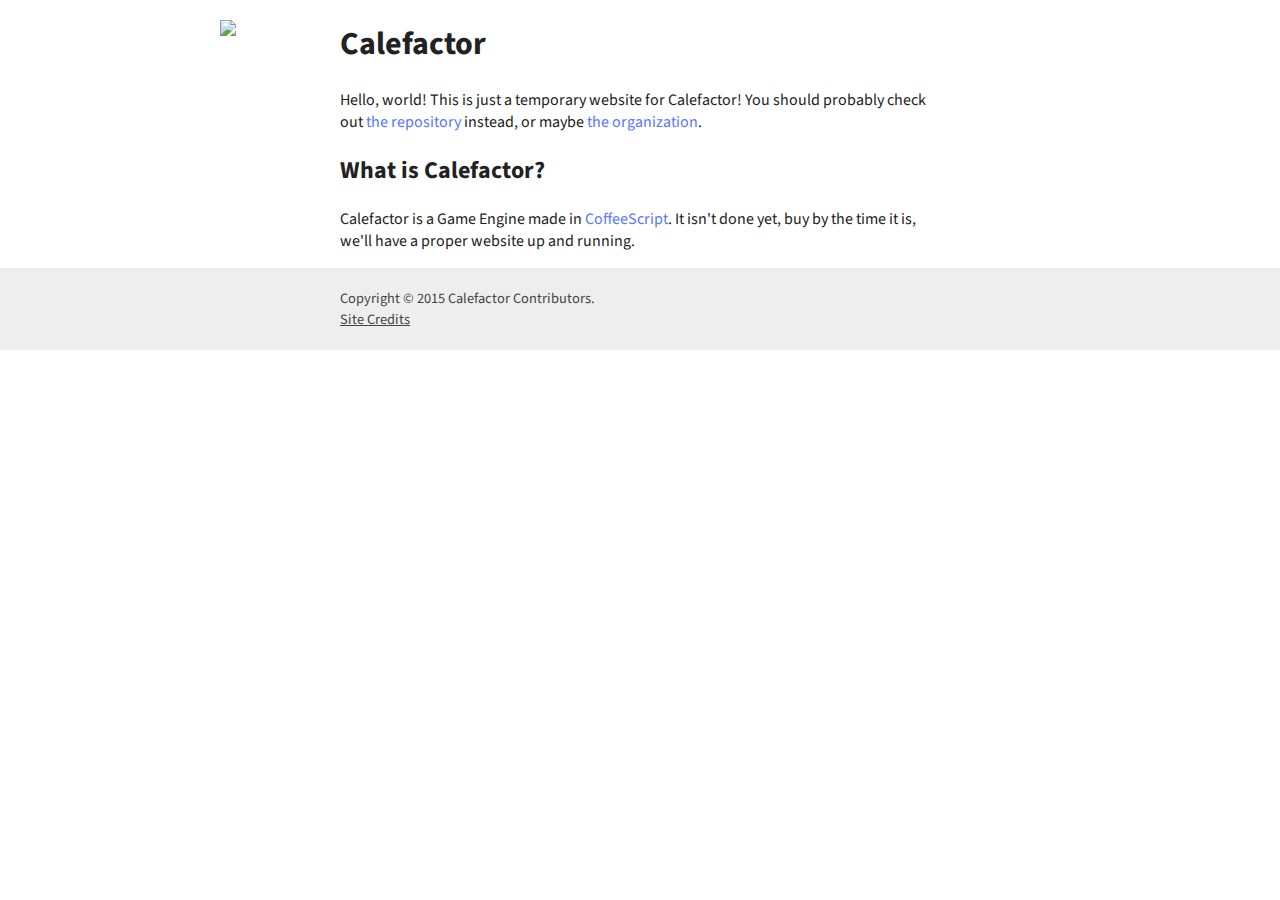
==== index.html @ 79f12207 "New Design, Credits" ====
<!DOCTYPE html>
<html>
  <head>
    <meta charset="utf-8">
    <title>Calefactor</title>
    <link rel="stylesheet" href="style.css">
    <link type="text/plain" rel="author" href="humans.txt" />
  </head>
  <body>
    <div class="centered">
      <h1>Calefactor</h1>
      <p>
        Hello, world!
        This is just a temporary website for Calefactor!
        You should probably check out <a href="https://github.com/cftr/cftr">the repository</a>
        instead, or maybe <a href="https://github.com/cftr">the organization</a>.
      </p>
      <h2>What is Calefactor?</h2>
      <p>
        Calefactor is a Game Engine made in <a href="http://coffeescript.org">CoffeeScript</a>.
        It isn't done yet, buy by the time it is, we'll have a proper website up and
        running.
      </p>
      <img class="cftr-icon" src="https://cftr.github.io/branding/icon.png" width="100">
    </div>
    <div class="copyright">
      <div class="centered">
        Copyright &copy; 2015 Calefactor Contributors.<br/>
        <a href="credits">Site Credits</a>
      </div>
    </div>
  </body>
</html>
---- style.css ----
@import url(http://fonts.googleapis.com/css?family=Source+Sans+Pro:400,700|Source+Code+Pro:400,700);
body {
  margin: 0;
  color: #222;
  font-family: 'Source Sans Pro';
}
.centered {
  width: 600px;
  margin: 0 auto;
}
.cftr-icon {
  position: fixed;
  top: 20px;
  left: calc(100vw / 2 - 420px);
  /*
  The 420px above is gotten from:
   +300px: half of body width, gets us to the page's center.
   +100px: width of icon, gets us to the left of the content.
   +20px: icon margin, gets us 20px padding to the left of the content.
  */
}
a {
  text-decoration: none;
  color: #57f;
}
a:hover {
  text-decoration: underline;
}
.copyright a {
  color: inherit;
  text-decoration: underline;
}
.copyright a:hover {
  color: #777;
}
.copyright {
  color: #444;
  background-color: #eee;
  width: 100vw;
  margin-top: 13px;
  padding: 20px 0;
  font-size: 0.9em;
}
@media screen and (max-width: 640px) {
  /*
  The 640px above is gotten from:
   +600px: The width of the content otherwise.
   +40px: Padding on the content.
  */
  .centered {
    width: calc(100vw - 40px);
  }
}
@media screen and (max-width: 900px) {
  .cftr-icon {
    position: static;
    margin: 5px 0;
  }
}
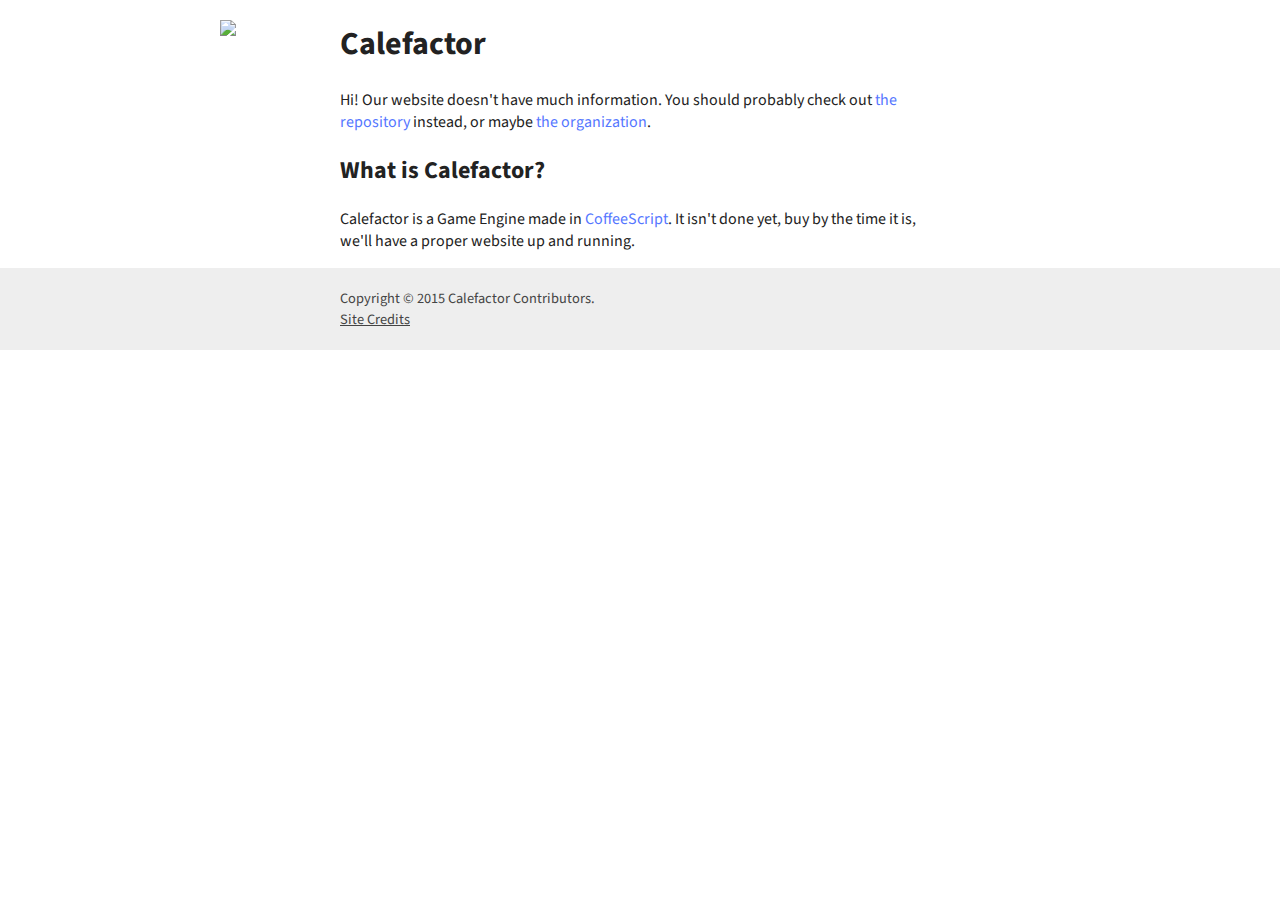
==== commit b97494a7: "Not Much Information" ====
--- a/index.html
+++ b/index.html
@@ -10,8 +10,7 @@
     <div class="centered">
       <h1>Calefactor</h1>
       <p>
-        Hello, world!
-        This is just a temporary website for Calefactor!
+        Hi! Our website doesn't have much information.
         You should probably check out <a href="https://github.com/cftr/cftr">the repository</a>
         instead, or maybe <a href="https://github.com/cftr">the organization</a>.
       </p>
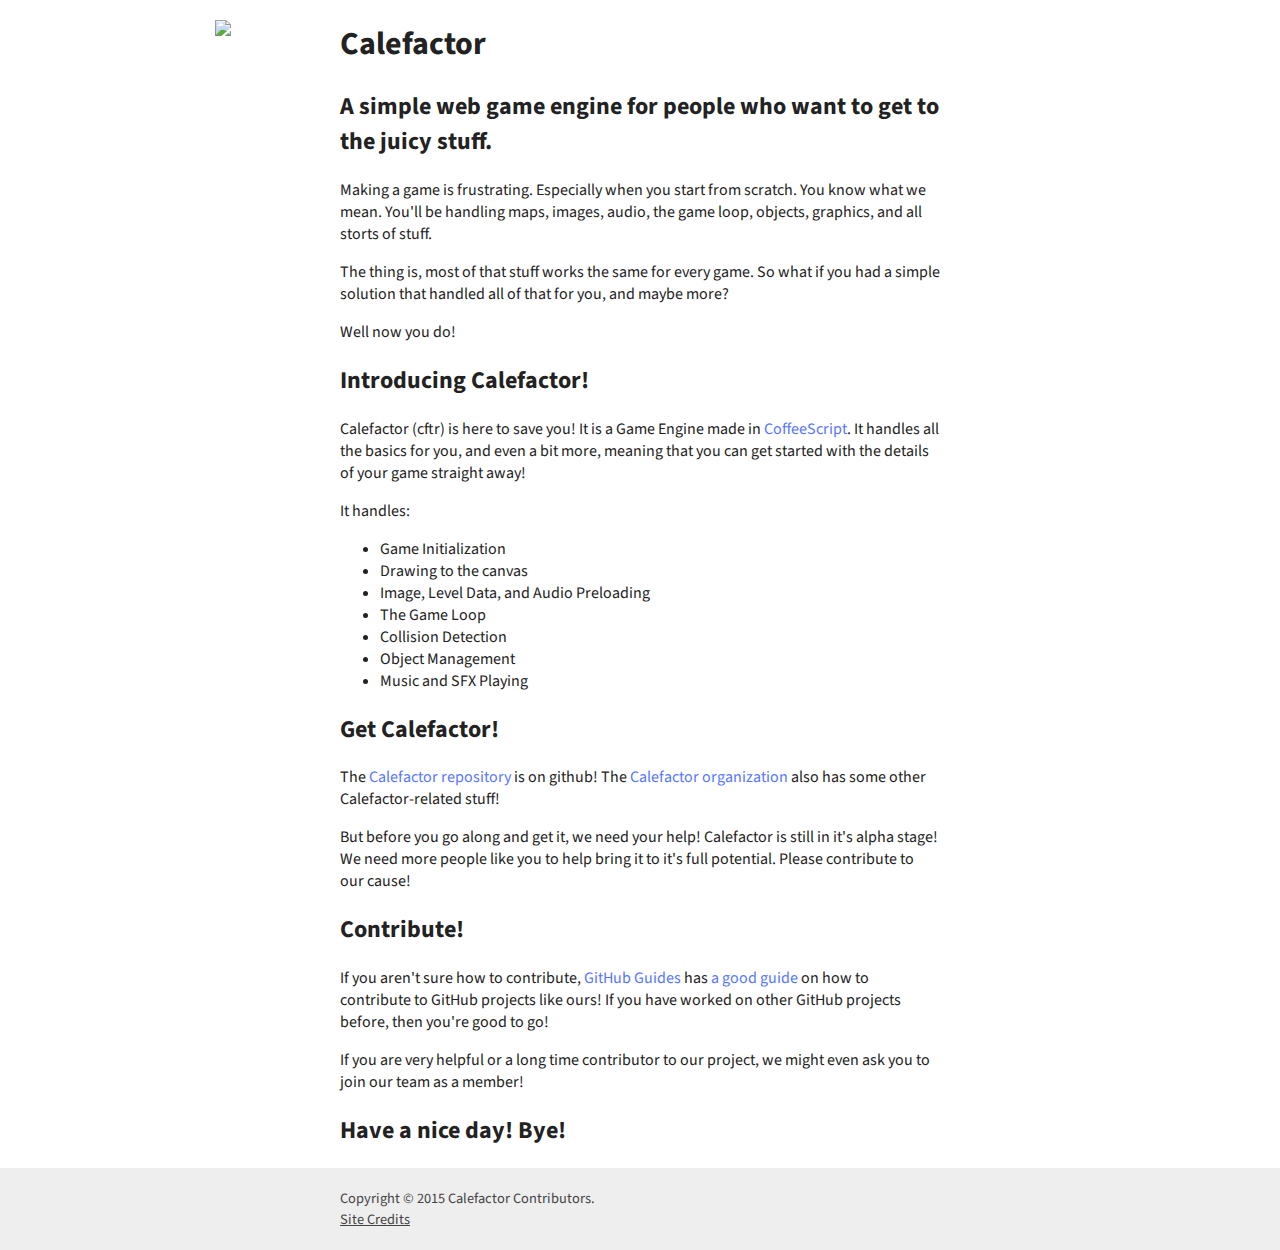
==== commit 529131cd: "More Content and Restyles" ====
--- a/index.html
+++ b/index.html
@@ -9,17 +9,73 @@
   <body>
     <div class="centered">
       <h1>Calefactor</h1>
+      <h2>
+        A simple web game engine for people who want to get to the juicy stuff.
+      </h2>
       <p>
-        Hi! Our website doesn't have much information.
-        You should probably check out <a href="https://github.com/cftr/cftr">the repository</a>
-        instead, or maybe <a href="https://github.com/cftr">the organization</a>.
+        Making a game is frustrating.
+        Especially when you start from scratch.
+        You know what we mean.
+        You'll be handling maps, images, audio, the game loop, objects,
+        graphics, and all storts of stuff.
       </p>
-      <h2>What is Calefactor?</h2>
       <p>
-        Calefactor is a Game Engine made in <a href="http://coffeescript.org">CoffeeScript</a>.
-        It isn't done yet, buy by the time it is, we'll have a proper website up and
-        running.
+        The thing is, most of that stuff works the same for every game.
+        So what if you had a simple solution that handled all of that for you,
+        and maybe more?
       </p>
+      <p>
+        Well now you do!
+      </p>
+      <h2>Introducing Calefactor!</h2>
+      <p>
+        Calefactor (cftr) is here to save you!
+        It is a Game Engine made in
+        <a href="http://coffeescript.org">CoffeeScript</a>.
+        It handles all the basics for you, and even a bit more, meaning that you
+        can get started with the details of your game straight away!
+      </p>
+      <p>
+        It handles:
+        <ul>
+          <li>Game Initialization</li>
+          <li>Drawing to the canvas</li>
+          <li>Image, Level Data, and Audio Preloading</li>
+          <li>The Game Loop</li>
+          <li>Collision Detection</li>
+          <li>Object Management</li>
+          <li>Music and SFX Playing</li>
+        </ul>
+      </p>
+      <h2>Get Calefactor!</h2>
+      <p>
+        The <a href="https://github.com/cftr/cftr">Calefactor repository</a> is on
+        github! The <a href="https://github.com/cftr">Calefactor organization</a>
+        also has some other Calefactor-related stuff!
+      </p>
+      <p>
+        But before you go along and get it, we need your help!
+        Calefactor is still in it's alpha stage!
+        We need more people like you to help bring it to it's full potential.
+        Please contribute to our cause!
+      </p>
+      <h2>Contribute!</h2>
+      <p>
+        If you aren't sure how to contribute,
+        <a href="https://guides.github.com">GitHub Guides</a> has
+        <a href=
+          "https://guides.github.com/activities/contributing-to-open-source/">
+          a good guide
+        </a>
+        on how to contribute to GitHub projects like ours!
+        If you have worked on other GitHub projects before, then you're good to
+        go!
+      </p>
+      <p>
+        If you are very helpful or a long time contributor to our project, we
+        might even ask you to join our team as a member!
+      </p>
+      <h2>Have a nice day! Bye!</h2>
       <img class="cftr-icon" src="https://cftr.github.io/branding/icon.png" width="100">
     </div>
     <div class="copyright">
--- a/style.css
+++ b/style.css
@@ -11,12 +11,12 @@
 .cftr-icon {
   position: fixed;
   top: 20px;
-  left: calc(100vw / 2 - 420px);
+  left: calc(100vw / 2 - 425px);
   /*
   The 420px above is gotten from:
    +300px: half of body width, gets us to the page's center.
    +100px: width of icon, gets us to the left of the content.
-   +20px: icon margin, gets us 20px padding to the left of the content.
+   +25px: icon margin, gets us 25px padding to the left of the content.
   */
 }
 a {
@@ -36,7 +36,7 @@
 .copyright {
   color: #444;
   background-color: #eee;
-  width: 100vw;
+  width: 100%;
   margin-top: 13px;
   padding: 20px 0;
   font-size: 0.9em;
@@ -48,7 +48,7 @@
    +40px: Padding on the content.
   */
   .centered {
-    width: calc(100vw - 40px);
+    width: calc(100% - 40px);
   }
 }
 @media screen and (max-width: 900px) {
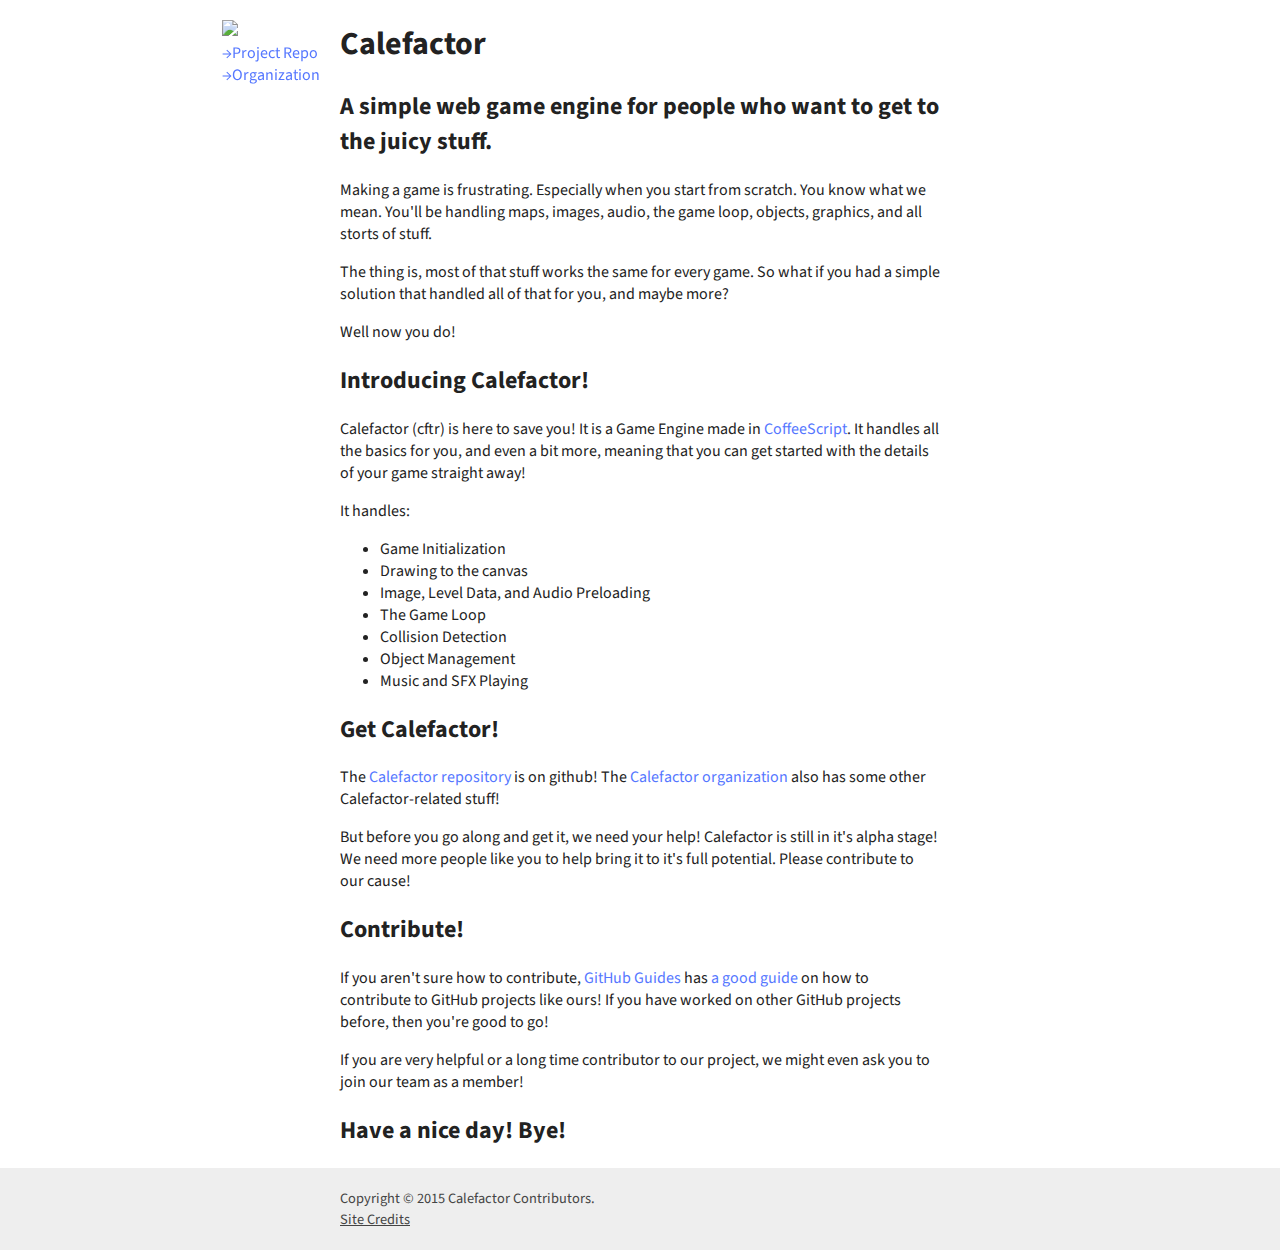
==== commit 3a491836: "Update Paths and stuff" ====
--- a/index.html
+++ b/index.html
@@ -3,8 +3,7 @@
   <head>
     <meta charset="utf-8">
     <title>Calefactor</title>
-    <link rel="stylesheet" href="style.css">
-    <link type="text/plain" rel="author" href="humans.txt" />
+    <link rel="stylesheet" href="/style.css">
   </head>
   <body>
     <div class="centered">
@@ -76,12 +75,19 @@
         might even ask you to join our team as a member!
       </p>
       <h2>Have a nice day! Bye!</h2>
-      <img class="cftr-icon" src="https://cftr.github.io/branding/icon.png" width="100">
+      <div class="leftpositioned">
+        <a href="/">
+          <img src="https://cftr.github.io/branding/icon.png" width="100">
+        </a>
+        <br/>
+        <a href="https://github.com/cftr/cftr">&rarr;Project Repo</a><br/>
+        <a href="https://github.com/cftr">&rarr;Organization</a><br/>
+      </div>
     </div>
     <div class="copyright">
       <div class="centered">
         Copyright &copy; 2015 Calefactor Contributors.<br/>
-        <a href="credits">Site Credits</a>
+        <a href="/credits">Site Credits</a>
       </div>
     </div>
   </body>
--- a/style.css
+++ b/style.css
@@ -8,14 +8,13 @@
   width: 600px;
   margin: 0 auto;
 }
-.cftr-icon {
+.leftpositioned {
   position: fixed;
   top: 20px;
-  left: calc(100vw / 2 - 425px);
+  right: calc(100vw / 2 + 320px);
   /*
-  The 420px above is gotten from:
-   +300px: half of body width, gets us to the page's center.
-   +100px: width of icon, gets us to the left of the content.
+  The 320px above is gotten from:
+   +300px: half of body width, gets us to the page's left side.
    +25px: icon margin, gets us 25px padding to the left of the content.
   */
 }
@@ -52,7 +51,7 @@
   }
 }
 @media screen and (max-width: 900px) {
-  .cftr-icon {
+  .leftpositioned {
     position: static;
     margin: 5px 0;
   }
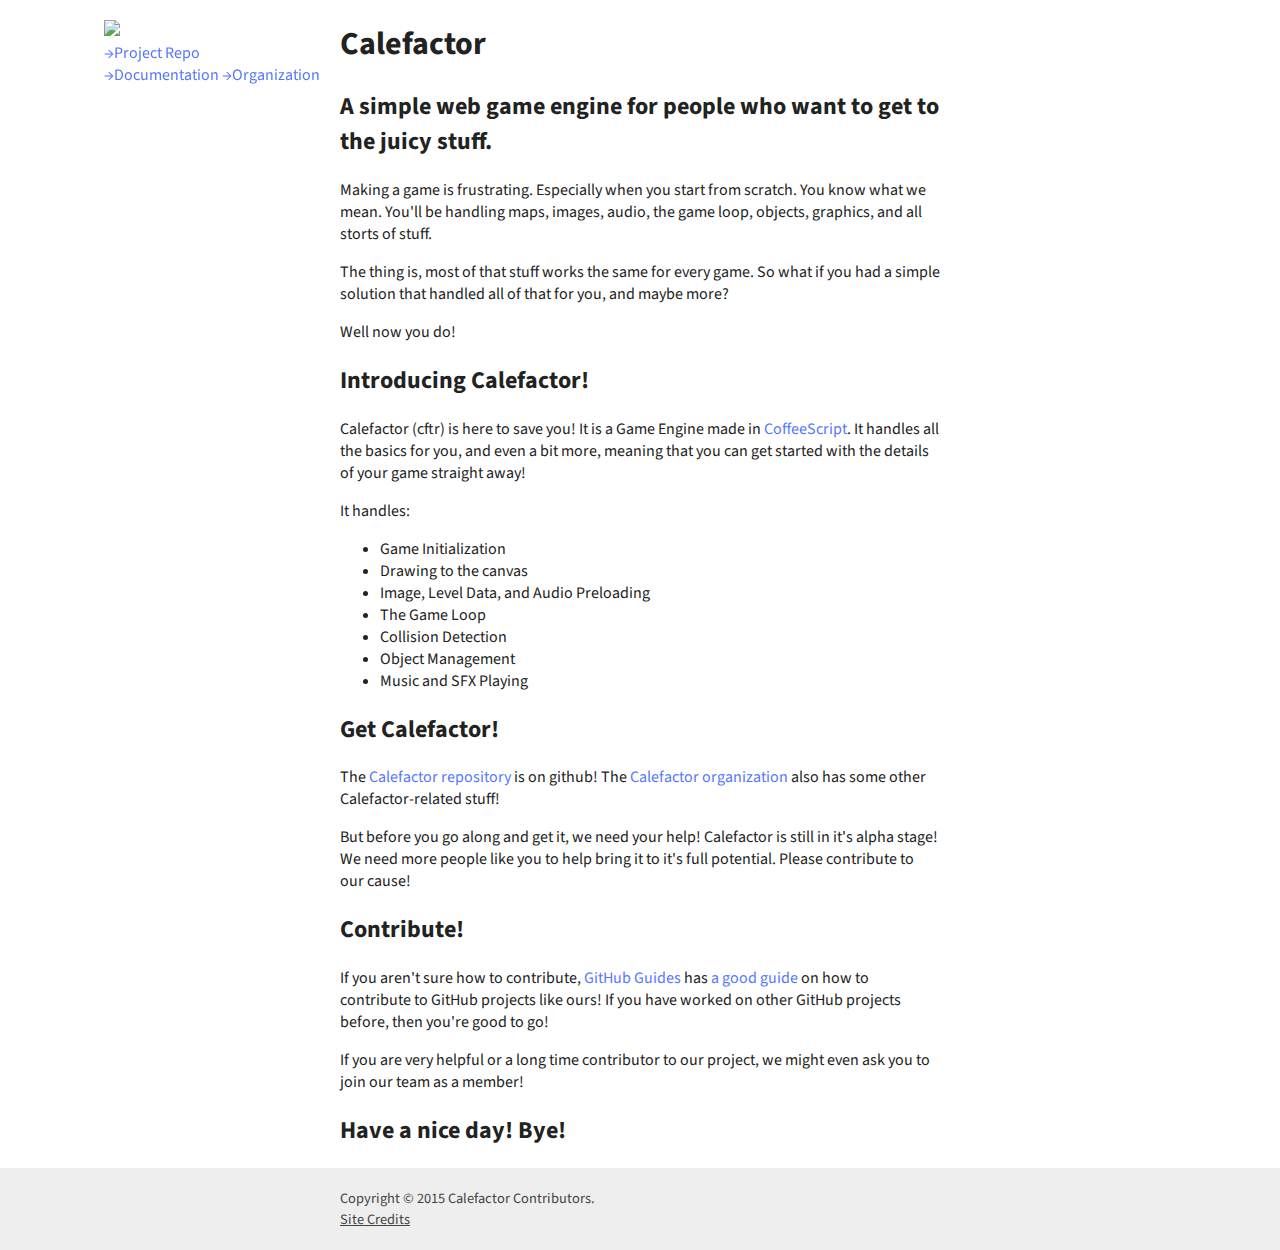
==== commit af7396de: "Add Docs Link" ====
--- a/index.html
+++ b/index.html
@@ -81,6 +81,9 @@
         </a>
         <br/>
         <a href="https://github.com/cftr/cftr">&rarr;Project Repo</a><br/>
+        <a href="https://github.com/cftr/cftr/blob/master/docs/docs.md">
+          &rarr;Documentation
+        </a>
         <a href="https://github.com/cftr">&rarr;Organization</a><br/>
       </div>
     </div>
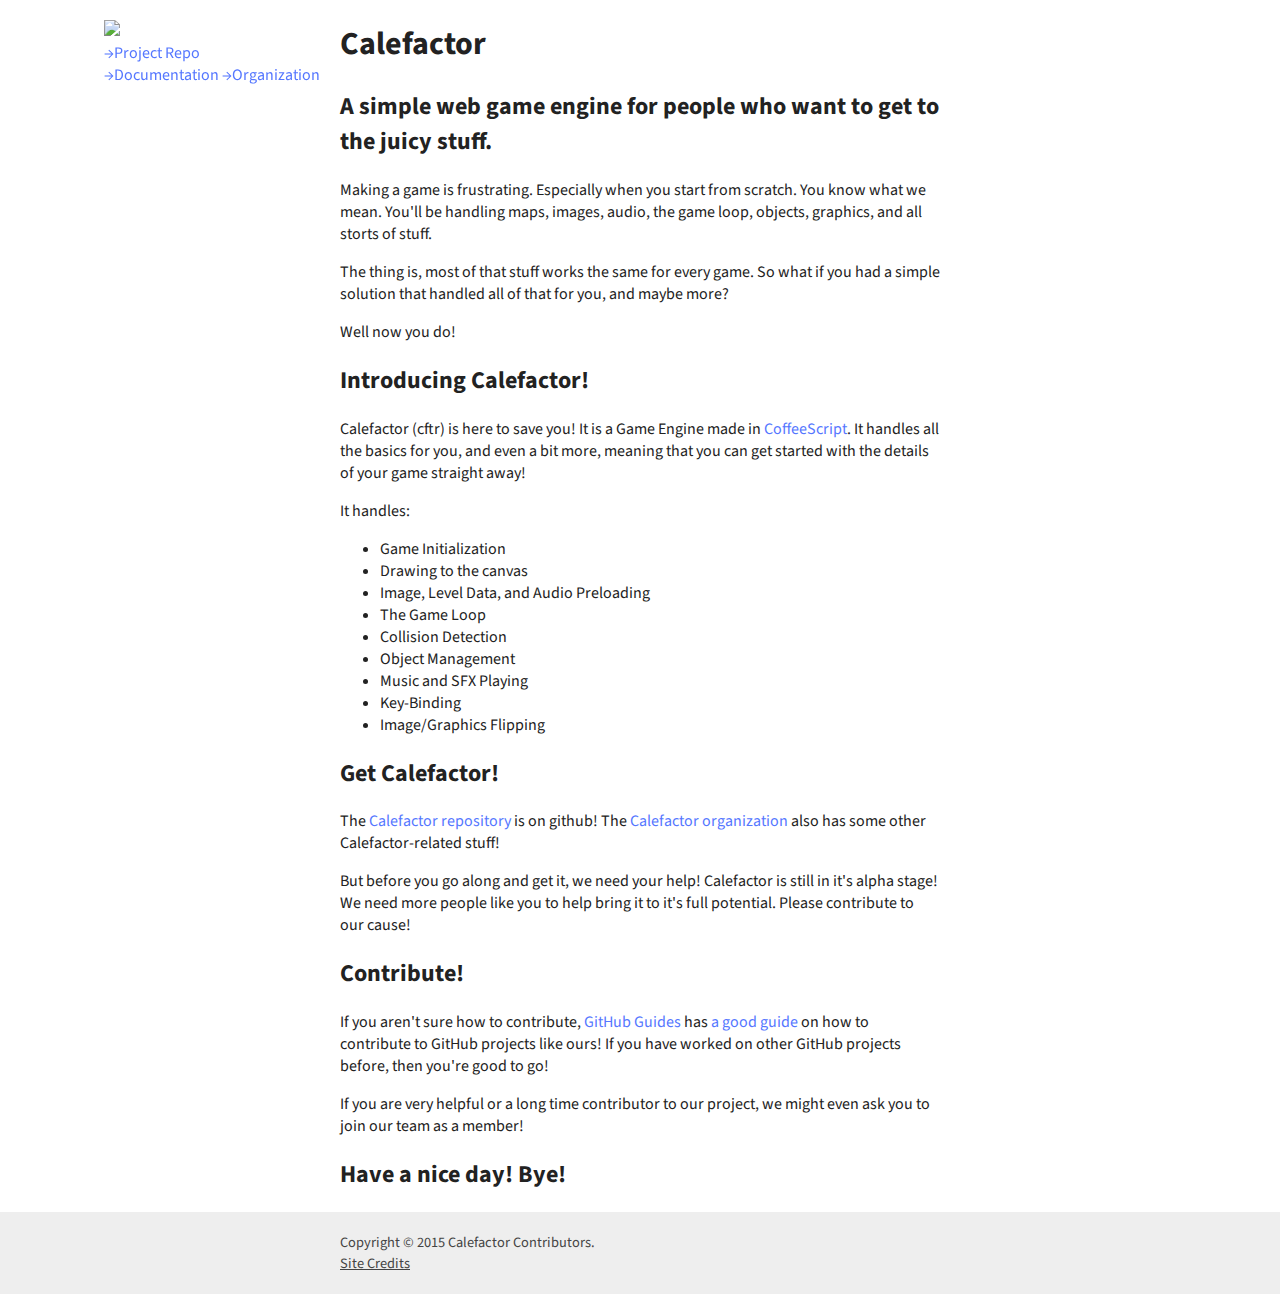
==== commit 794193fe: "More Features" ====
--- a/index.html
+++ b/index.html
@@ -44,6 +44,8 @@
           <li>Collision Detection</li>
           <li>Object Management</li>
           <li>Music and SFX Playing</li>
+          <li>Key-Binding</li>
+          <li>Image/Graphics Flipping</li>
         </ul>
       </p>
       <h2>Get Calefactor!</h2>
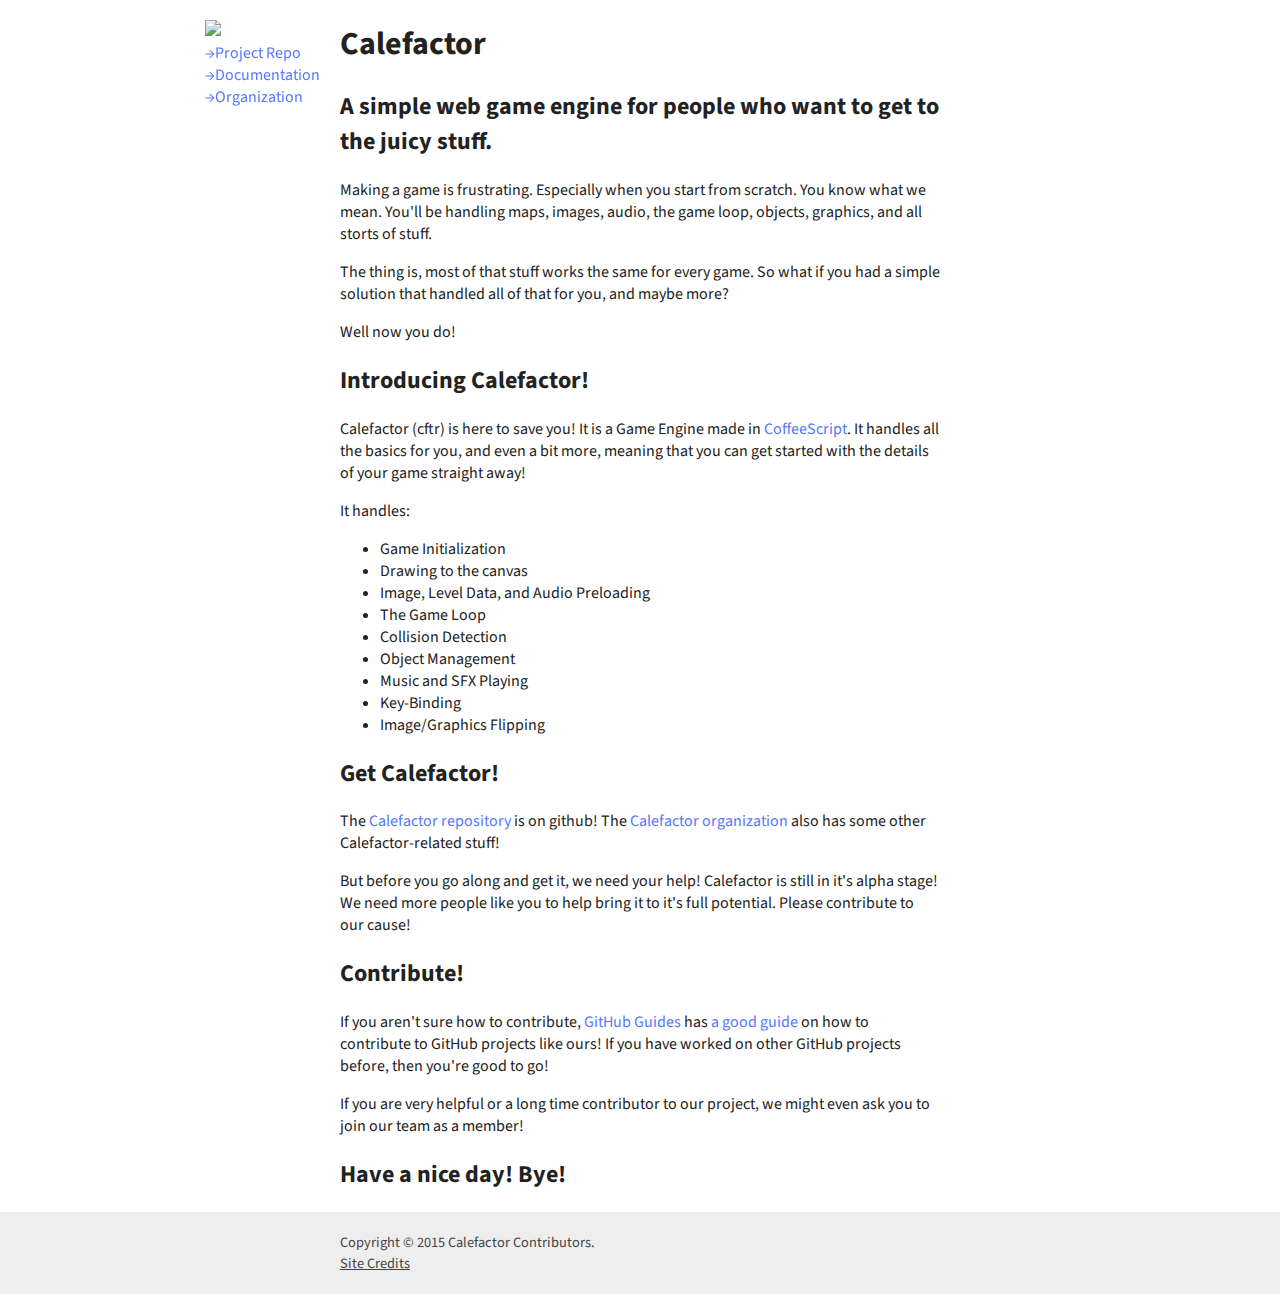
==== commit 02e4cbe3: "Add missing br" ====
--- a/index.html
+++ b/index.html
@@ -85,7 +85,7 @@
         <a href="https://github.com/cftr/cftr">&rarr;Project Repo</a><br/>
         <a href="https://github.com/cftr/cftr/blob/master/docs/docs.md">
           &rarr;Documentation
-        </a>
+        </a><br/>
         <a href="https://github.com/cftr">&rarr;Organization</a><br/>
       </div>
     </div>
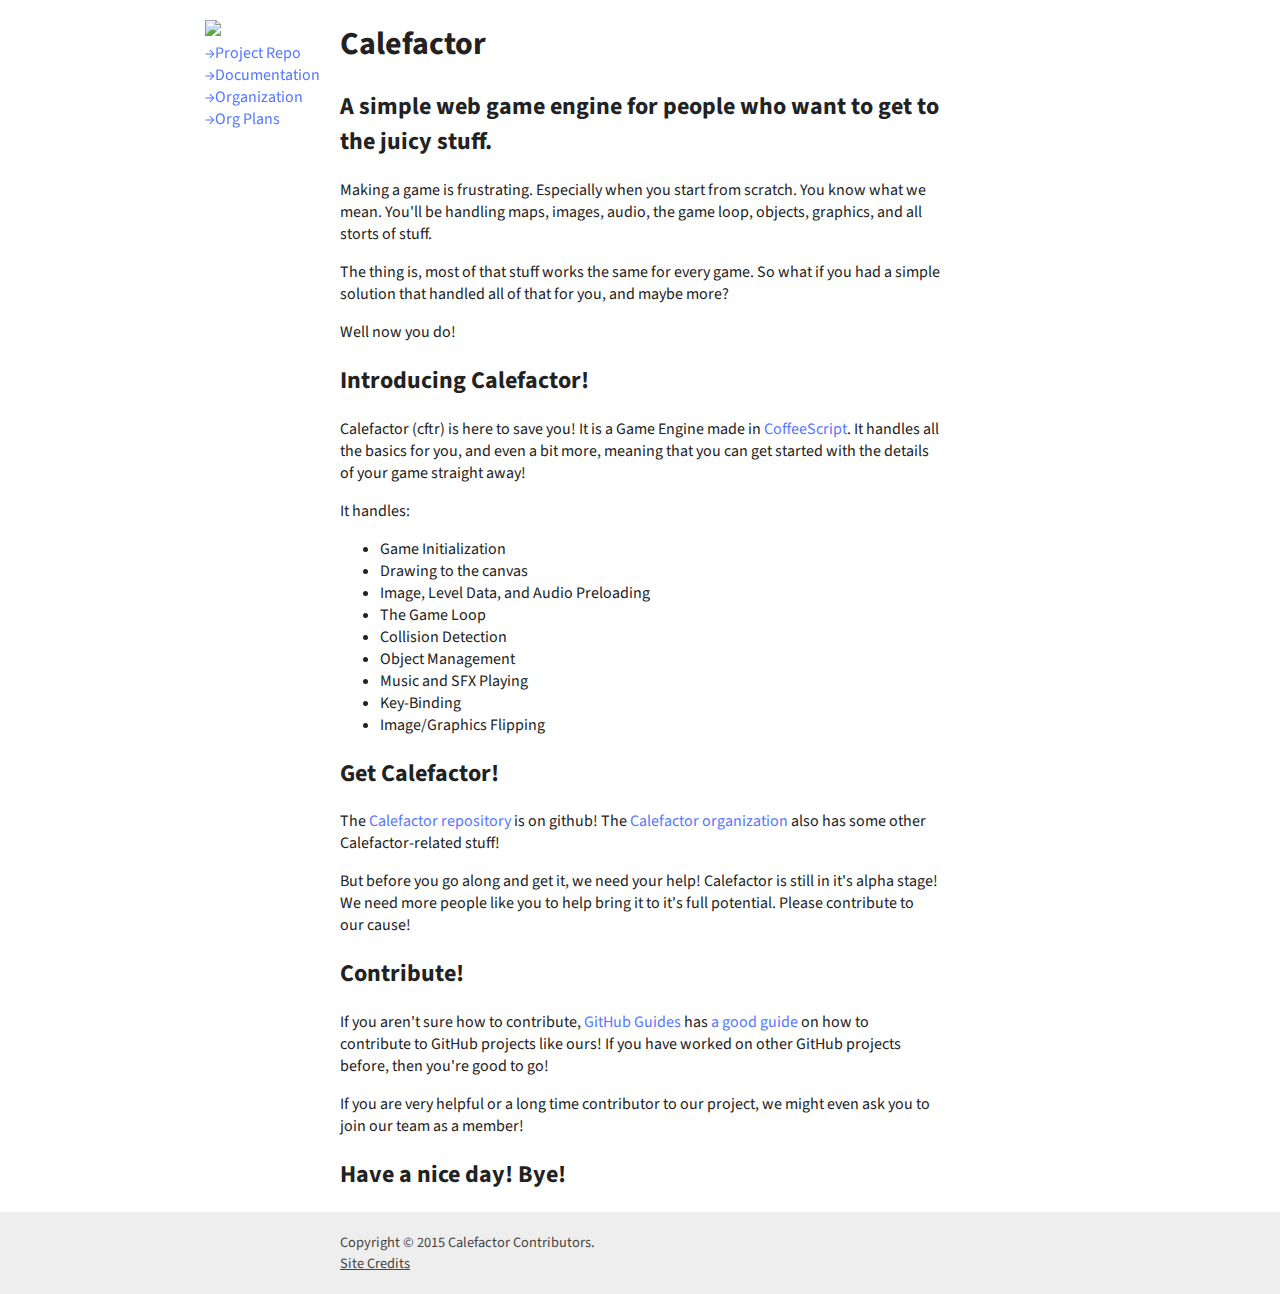
==== commit bc8855d7: "Goals" ====
--- a/index.html
+++ b/index.html
@@ -87,6 +87,7 @@
           &rarr;Documentation
         </a><br/>
         <a href="https://github.com/cftr">&rarr;Organization</a><br/>
+        <a href="/plans">&rarr;Org Plans</a><br/>
       </div>
     </div>
     <div class="copyright">
